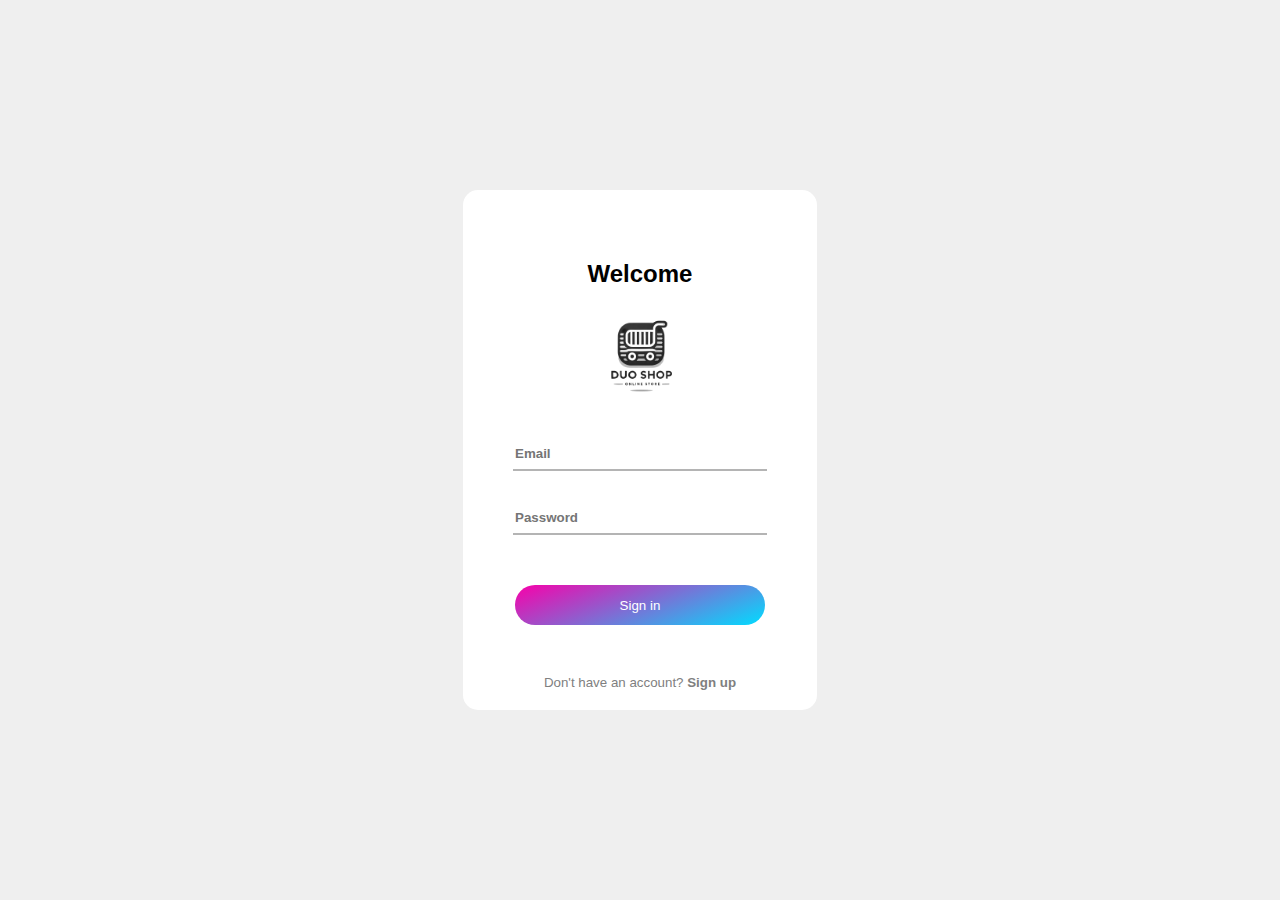
==== login.html @ 385db63d "login" ====
<!DOCTYPE html>
<html lang="en">
<head>
    <meta charset="UTF-8">
    <meta name="viewport" content="width=device-width, initial-scale=1.0">
    <title>Document</title>

    <link rel="stylesheet" href="styles/login-style.css">
</head>
<body>
    <div class="container">
        <div class="login-container">
            <h2>Welcome</h2>
            <img src="imgs/Photoroom-20250116_173005.png" alt="">

            <input type="email" placeholder="Email">
            <input type="password" placeholder="Password">

            <button>Sign in</button>

            <p>
                Don't have an account?
                <a href="">Sign up</a>
            </p>
        </div>
    </div>
</body>
</html>
---- styles/login-style.css ----
body{
    margin: 0;
    background-color: #efefef;
}

.container{
    height: 100vh;
    display: flex;

    justify-content: center;
    align-items: center;
}

.login-container{
    background-color: #FFF;
    display: flex;
    flex-direction: column;
    align-items: center;

    padding: 50px;
    border-radius: 15px;
    
}

.login-container>img{
    width: 100px;
    height: 100px;
    filter: grayscale(1);
}

h2{
    font-family: Arial, Helvetica, sans-serif;
}

input{
    height: 30px;
    width: 250px;
    margin-top: 30px;
    
    font-weight: 700;

    border: none;
    border-bottom: 2px rgb(180, 180, 180) solid;
}

button{
    color: #FFF;
    margin-top: 50px;

    width: 250px;
    height: 40px;

    border-radius: 20px;
    border: none;

    background: linear-gradient(159deg, rgba(249,0,170,1), rgb(0, 221, 255));
    transition: 0.7s;
}

button:hover{
    box-shadow: 4px 4px 5px 1px rgba(0,0,0,0.75);
}

p{
    font-family: Arial, Helvetica, sans-serif;

    font-size: smaller;
    margin-top: 50px;
    margin-bottom: -30px;

    color: grey;
}

p>a{
    text-decoration: none;
    color: grey;
    font-weight: bold;
}
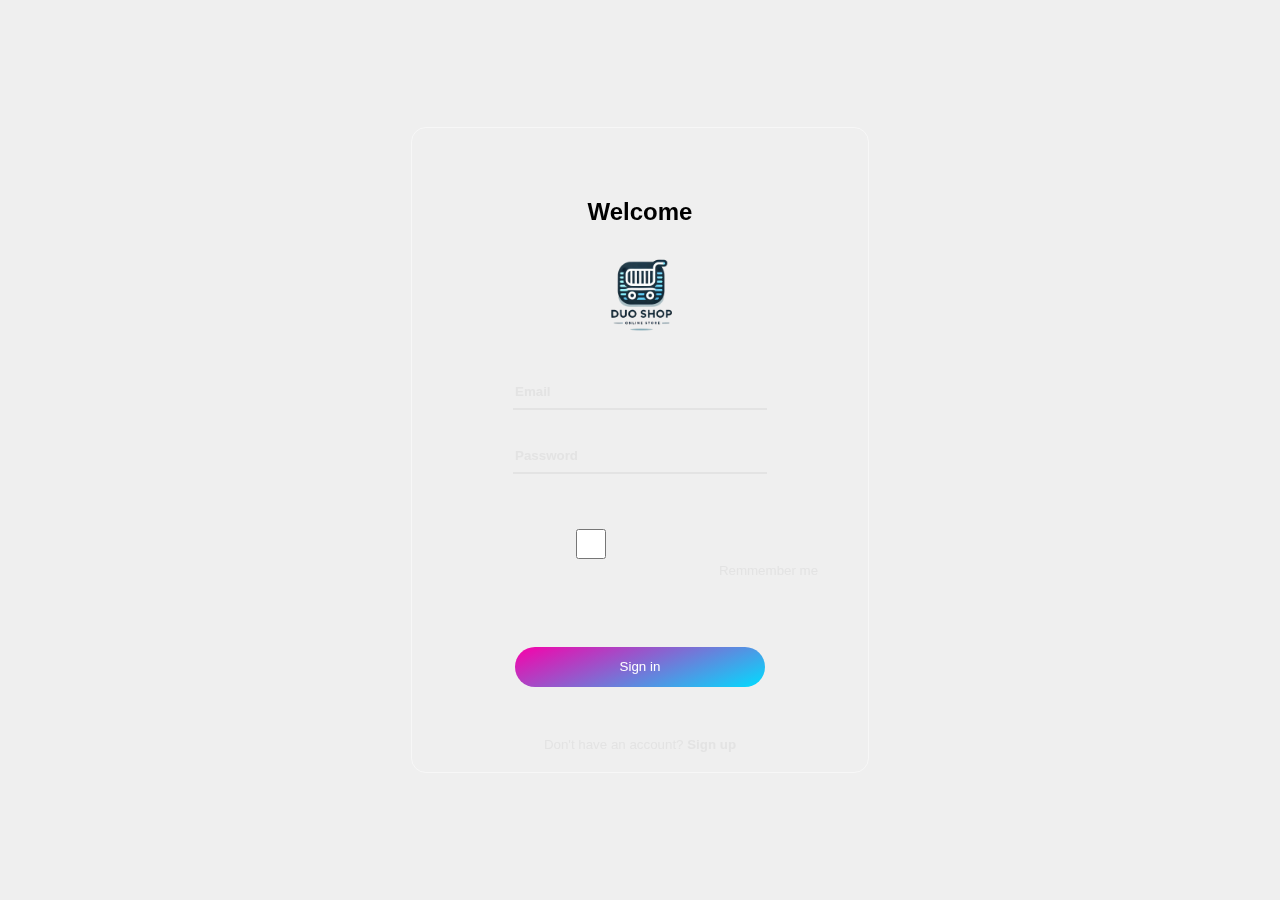
==== commit 43012c60: "login v2" ====
--- a/login.html
+++ b/login.html
@@ -15,6 +15,10 @@
 
             <input type="email" placeholder="Email">
             <input type="password" placeholder="Password">
+            <label for="remmember">
+                <input type="checkbox" id="remmember">
+                <p>Remmember me</p>
+            </label>
 
             <button>Sign in</button>
 
--- a/styles/login-style.css
+++ b/styles/login-style.css
@@ -12,20 +12,31 @@
 }
 
 .login-container{
-    background-color: #FFF;
     display: flex;
     flex-direction: column;
     align-items: center;
 
     padding: 50px;
     border-radius: 15px;
+    border: 1px solid #ffffff80;
+    backdrop-filter: blur(8px);
     
+}
+
+body::before{
+    content: "";
+    position: absolute;
+    width: 100%;
+    height: 100%;
+    background: url(https://wallpapers.com/images/hd/4k-laptop-purple-sky-in-lofoten-xdzrnypviukinr9a.jpg);
+    background-position: center;
+    background-size: cover;
+    z-index: -1;
 }
 
 .login-container>img{
     width: 100px;
     height: 100px;
-    filter: grayscale(1);
 }
 
 h2{
@@ -40,7 +51,23 @@
     font-weight: 700;
 
     border: none;
-    border-bottom: 2px rgb(180, 180, 180) solid;
+    border-bottom: 2px rgb(227, 227, 227) solid;
+    background: transparent;   
+}
+
+::placeholder{
+    color: rgb(227, 227, 227);
+}
+
+label{
+    color: rgb(227, 227, 227);
+}
+
+label{
+    display: flex;
+    align-items: center;
+    justify-content: space-between;
+    margin: 25px 0 35px 0;
 }
 
 button{
@@ -68,11 +95,11 @@
     margin-top: 50px;
     margin-bottom: -30px;
 
-    color: grey;
+    color: rgb(227, 227, 227);
 }
 
 p>a{
     text-decoration: none;
-    color: grey;
+    color: rgb(227, 227, 227);
     font-weight: bold;
 }